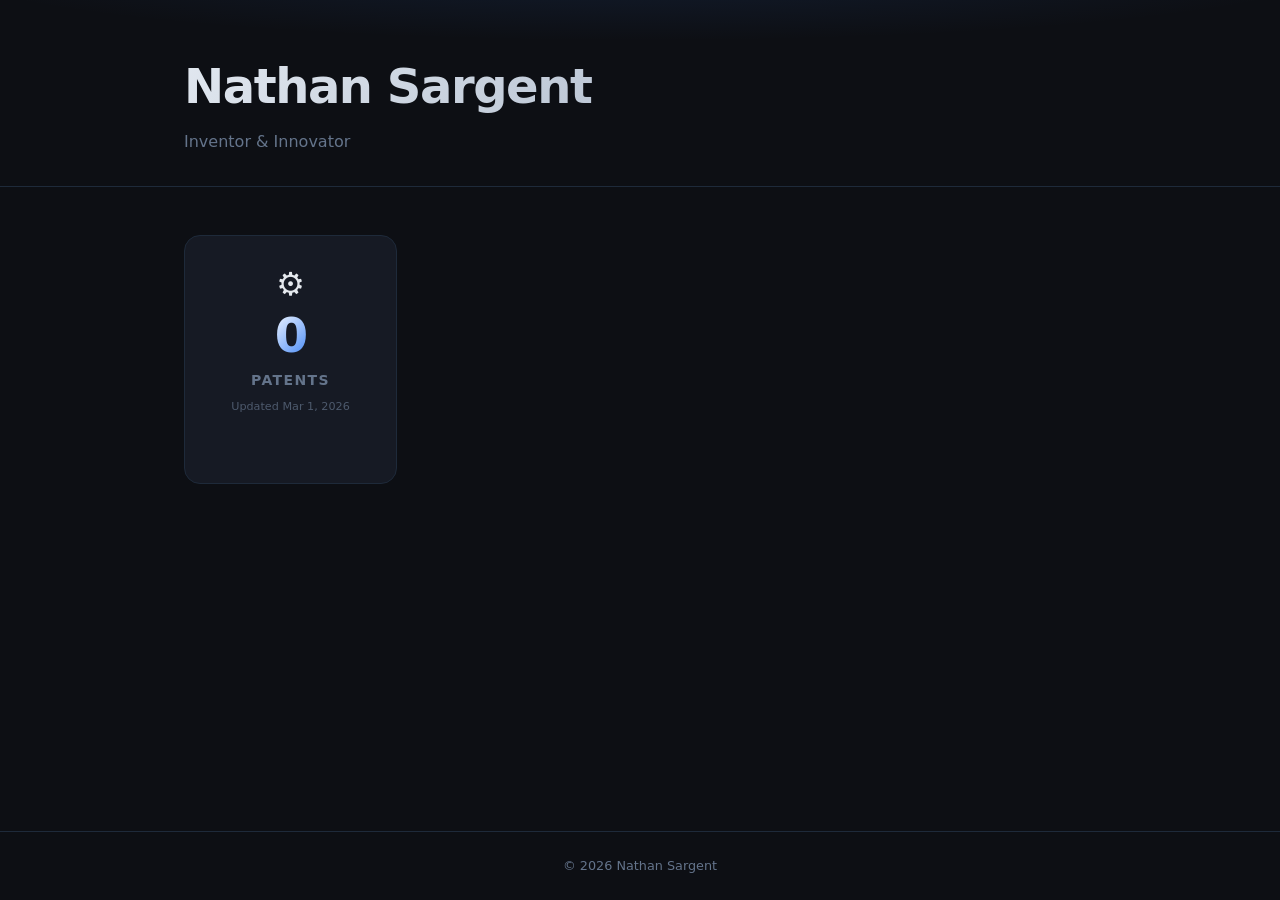
==== index.html @ 2d0cdf23 "feat: add patent lookup widget and patents listing page - Homepage with animated patent count widget" ====
<!DOCTYPE html>
<html lang="en">
<head>
  <meta charset="UTF-8" />
  <meta name="viewport" content="width=device-width, initial-scale=1.0" />
  <title>Nathan Sargent</title>
  <link rel="stylesheet" href="css/style.css" />
</head>
<body>

  <header class="site-header">
    <div class="container">
      <h1 class="site-title">Nathan Sargent</h1>
      <p class="site-subtitle">Inventor &amp; Innovator</p>
    </div>
  </header>

  <main class="container">

    <!-- Widget grid — add more widgets here later -->
    <section class="widget-grid">

      <a href="patents.html" class="widget patent-widget" id="patentWidget" aria-label="View my patents">
        <div class="widget-icon">&#9881;</div>
        <div class="widget-count" id="patentCount">—</div>
        <div class="widget-label">Patents</div>
        <div class="widget-sub" id="patentLastUpdated"></div>
        <div class="widget-cta">View all &rarr;</div>
      </a>

      <!-- Future widgets go here -->

    </section>

  </main>

  <footer class="site-footer">
    <div class="container">
      <p>&copy; <span id="footerYear"></span> Nathan Sargent</p>
    </div>
  </footer>

  <script src="js/main.js"></script>
</body>
</html>
---- css/style.css ----
/* ============================================================
   Base & Reset
   ============================================================ */
*, *::before, *::after { box-sizing: border-box; margin: 0; padding: 0; }

:root {
  --bg:         #0d0f14;
  --bg-card:    #161a24;
  --bg-card-hover: #1e2333;
  --accent:     #3b82f6;
  --accent-glow:#3b82f680;
  --accent-dim: #1d4ed8;
  --text:       #e2e8f0;
  --text-muted: #64748b;
  --border:     #1e2a3a;
  --radius:     16px;
  --transition: 0.25s ease;
}

html { scroll-behavior: smooth; }

body {
  background: var(--bg);
  color: var(--text);
  font-family: 'Segoe UI', system-ui, -apple-system, sans-serif;
  font-size: 16px;
  line-height: 1.6;
  min-height: 100vh;
  display: flex;
  flex-direction: column;
}

a { color: var(--accent); text-decoration: none; }
a:hover { text-decoration: underline; }

.container {
  width: 100%;
  max-width: 960px;
  margin: 0 auto;
  padding: 0 1.5rem;
}

.hidden { display: none !important; }

/* ============================================================
   Header
   ============================================================ */
.site-header {
  padding: 3rem 0 2rem;
  border-bottom: 1px solid var(--border);
  position: relative;
  overflow: hidden;
}

.site-header::before {
  content: '';
  position: absolute;
  inset: 0;
  background: radial-gradient(ellipse 80% 60% at 50% -20%, #3b82f620 0%, transparent 70%);
  pointer-events: none;
}

.site-title {
  font-size: clamp(1.8rem, 5vw, 3rem);
  font-weight: 700;
  letter-spacing: -0.03em;
  background: linear-gradient(135deg, #e2e8f0 0%, #94a3b8 100%);
  -webkit-background-clip: text;
  -webkit-text-fill-color: transparent;
  background-clip: text;
  animation: fadeDown 0.6s ease both;
}

.site-subtitle {
  color: var(--text-muted);
  font-size: 1rem;
  margin-top: 0.25rem;
  animation: fadeDown 0.6s 0.1s ease both;
}

.back-link {
  display: inline-block;
  font-size: 0.875rem;
  color: var(--text-muted);
  margin-bottom: 0.75rem;
  transition: color var(--transition);
  animation: fadeDown 0.5s ease both;
}
.back-link:hover { color: var(--accent); text-decoration: none; }

/* ============================================================
   Widget Grid
   ============================================================ */
.widget-grid {
  display: grid;
  grid-template-columns: repeat(auto-fill, minmax(200px, 1fr));
  gap: 1.25rem;
  padding: 3rem 0 2rem;
}

/* ============================================================
   Patent Widget
   ============================================================ */
.widget {
  display: flex;
  flex-direction: column;
  align-items: center;
  justify-content: center;
  gap: 0.4rem;
  padding: 2rem 1.5rem;
  background: var(--bg-card);
  border: 1px solid var(--border);
  border-radius: var(--radius);
  cursor: pointer;
  text-align: center;
  transition:
    transform var(--transition),
    background var(--transition),
    border-color var(--transition),
    box-shadow var(--transition);
  animation: fadeUp 0.6s 0.2s ease both;
  position: relative;
  overflow: hidden;
  text-decoration: none;
  color: inherit;
}

.widget::before {
  content: '';
  position: absolute;
  inset: 0;
  background: radial-gradient(circle at 50% 0%, var(--accent-glow) 0%, transparent 60%);
  opacity: 0;
  transition: opacity var(--transition);
  pointer-events: none;
}

.widget:hover {
  transform: translateY(-4px);
  background: var(--bg-card-hover);
  border-color: var(--accent);
  box-shadow: 0 8px 32px -8px var(--accent-glow), 0 0 0 1px var(--accent);
  text-decoration: none;
}

.widget:hover::before { opacity: 1; }

.widget:active { transform: translateY(-1px); }

.widget-icon {
  font-size: 2rem;
  line-height: 1;
  filter: grayscale(0.3);
  transition: transform var(--transition);
}
.widget:hover .widget-icon { transform: rotate(20deg) scale(1.1); }

.widget-count {
  font-size: 3rem;
  font-weight: 800;
  letter-spacing: -0.04em;
  line-height: 1;
  background: linear-gradient(135deg, #fff 0%, var(--accent) 100%);
  -webkit-background-clip: text;
  -webkit-text-fill-color: transparent;
  background-clip: text;
  min-height: 3.5rem;
  display: flex;
  align-items: center;
}

.widget-label {
  font-size: 0.875rem;
  font-weight: 600;
  color: var(--text-muted);
  text-transform: uppercase;
  letter-spacing: 0.1em;
}

.widget-sub {
  font-size: 0.7rem;
  color: var(--text-muted);
  opacity: 0.7;
}

.widget-cta {
  font-size: 0.8rem;
  color: var(--accent);
  margin-top: 0.5rem;
  opacity: 0;
  transform: translateY(4px);
  transition: opacity var(--transition), transform var(--transition);
}
.widget:hover .widget-cta { opacity: 1; transform: translateY(0); }

/* ============================================================
   Patents Page — Controls
   ============================================================ */
.patent-controls {
  display: flex;
  align-items: center;
  gap: 1rem;
  margin: 2rem 0 1.5rem;
  flex-wrap: wrap;
}

.patent-search-input {
  flex: 1;
  min-width: 200px;
  padding: 0.65rem 1rem;
  background: var(--bg-card);
  border: 1px solid var(--border);
  border-radius: 8px;
  color: var(--text);
  font-size: 0.9rem;
  outline: none;
  transition: border-color var(--transition), box-shadow var(--transition);
}
.patent-search-input::placeholder { color: var(--text-muted); }
.patent-search-input:focus {
  border-color: var(--accent);
  box-shadow: 0 0 0 3px var(--accent-glow);
}

.patent-count-badge {
  font-size: 0.8rem;
  color: var(--text-muted);
  white-space: nowrap;
}

/* ============================================================
   Patents Page — List
   ============================================================ */
.patent-list {
  list-style: none;
  display: flex;
  flex-direction: column;
  gap: 0.75rem;
  padding-bottom: 3rem;
}

.patent-item {
  display: grid;
  grid-template-columns: auto 1fr auto;
  align-items: center;
  gap: 1rem;
  padding: 1.1rem 1.25rem;
  background: var(--bg-card);
  border: 1px solid var(--border);
  border-radius: 10px;
  transition:
    transform var(--transition),
    border-color var(--transition),
    background var(--transition);
  animation: fadeUp 0.4s ease both;
}

.patent-item:hover {
  transform: translateX(4px);
  border-color: var(--accent);
  background: var(--bg-card-hover);
}

.patent-number {
  font-size: 0.75rem;
  font-weight: 700;
  color: var(--accent);
  font-family: 'Courier New', monospace;
  letter-spacing: 0.05em;
  white-space: nowrap;
}

.patent-title {
  font-size: 0.9rem;
  color: var(--text);
  line-height: 1.4;
}

.patent-date {
  font-size: 0.75rem;
  color: var(--text-muted);
  white-space: nowrap;
}

.patent-link {
  display: inline-flex;
  align-items: center;
  gap: 0.25rem;
  font-size: 0.75rem;
  color: var(--accent);
  padding: 0.3rem 0.6rem;
  border: 1px solid var(--accent);
  border-radius: 6px;
  transition: background var(--transition), color var(--transition);
  white-space: nowrap;
}
.patent-link:hover {
  background: var(--accent);
  color: #fff;
  text-decoration: none;
}

.patent-placeholder {
  padding: 2rem;
  text-align: center;
  color: var(--text-muted);
  font-style: italic;
}

.no-results {
  text-align: center;
  color: var(--text-muted);
  padding: 3rem 0;
}

.patent-source {
  font-size: 0.75rem;
  color: var(--text-muted);
  text-align: center;
  padding-bottom: 2rem;
}

/* ============================================================
   Footer
   ============================================================ */
.site-footer {
  margin-top: auto;
  padding: 1.5rem 0;
  border-top: 1px solid var(--border);
  text-align: center;
  font-size: 0.8rem;
  color: var(--text-muted);
}

/* ============================================================
   Animations
   ============================================================ */
@keyframes fadeUp {
  from { opacity: 0; transform: translateY(20px); }
  to   { opacity: 1; transform: translateY(0); }
}

@keyframes fadeDown {
  from { opacity: 0; transform: translateY(-12px); }
  to   { opacity: 1; transform: translateY(0); }
}

@keyframes countUp {
  from { opacity: 0; transform: scale(0.8); }
  to   { opacity: 1; transform: scale(1); }
}

/* Stagger patent list items */
.patent-item:nth-child(1)  { animation-delay: 0.05s; }
.patent-item:nth-child(2)  { animation-delay: 0.10s; }
.patent-item:nth-child(3)  { animation-delay: 0.15s; }
.patent-item:nth-child(4)  { animation-delay: 0.20s; }
.patent-item:nth-child(5)  { animation-delay: 0.25s; }
.patent-item:nth-child(6)  { animation-delay: 0.30s; }
.patent-item:nth-child(7)  { animation-delay: 0.35s; }
.patent-item:nth-child(8)  { animation-delay: 0.40s; }
.patent-item:nth-child(9)  { animation-delay: 0.45s; }
.patent-item:nth-child(10) { animation-delay: 0.50s; }

/* ============================================================
   Responsive
   ============================================================ */
@media (max-width: 600px) {
  .patent-item {
    grid-template-columns: 1fr auto;
    grid-template-rows: auto auto;
  }
  .patent-number { grid-column: 1; }
  .patent-date   { grid-column: 2; grid-row: 1; }
  .patent-title  { grid-column: 1 / -1; }
  .patent-link   { grid-column: 1 / -1; justify-self: start; }
}
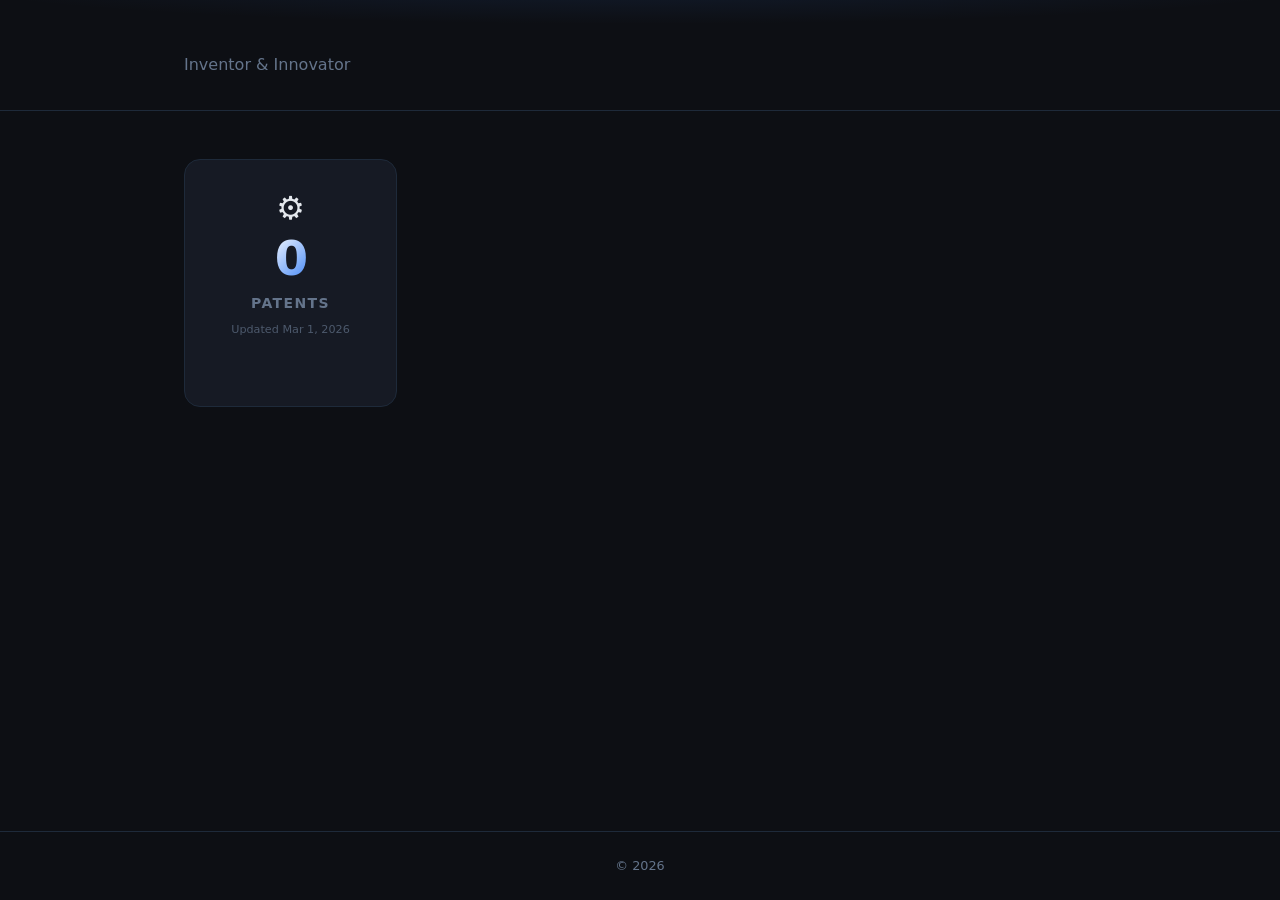
==== commit f34129ca: "refactor: remove hardcoded name from HTML — read from patents.json display_name is now written to pa" ====
--- a/index.html
+++ b/index.html
@@ -3,14 +3,14 @@
 <head>
   <meta charset="UTF-8" />
   <meta name="viewport" content="width=device-width, initial-scale=1.0" />
-  <title>Nathan Sargent</title>
+  <title>My Site</title>
   <link rel="stylesheet" href="css/style.css" />
 </head>
 <body>
 
   <header class="site-header">
     <div class="container">
-      <h1 class="site-title">Nathan Sargent</h1>
+      <h1 class="site-title" id="siteName"></h1>
       <p class="site-subtitle">Inventor &amp; Innovator</p>
     </div>
   </header>
@@ -36,7 +36,7 @@
 
   <footer class="site-footer">
     <div class="container">
-      <p>&copy; <span id="footerYear"></span> Nathan Sargent</p>
+      <p>&copy; <span id="footerYear"></span> <span id="footerName"></span></p>
     </div>
   </footer>
 
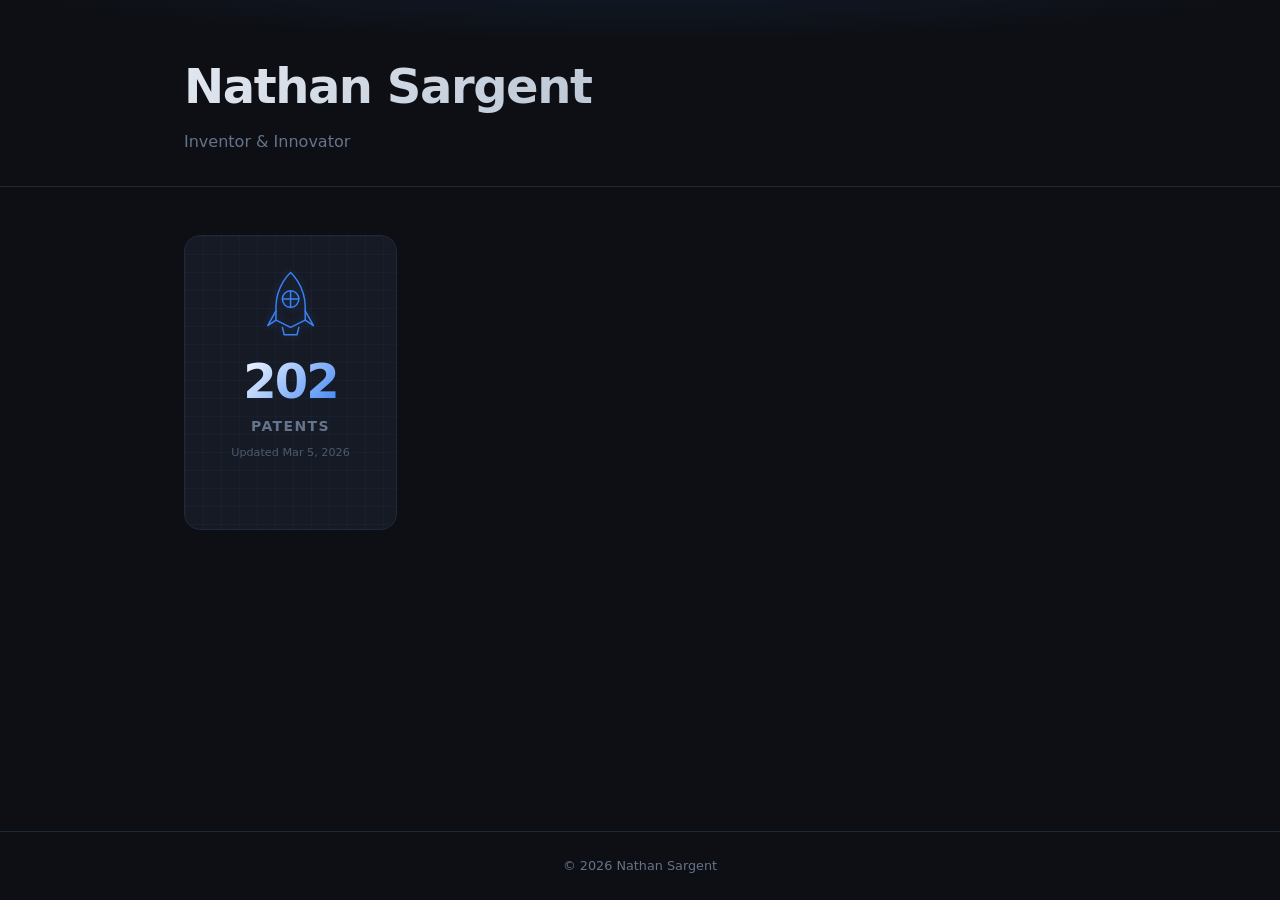
==== commit 0ed890e6: "feat: animated rocket widget + patent list UX improvements Widget: - Replace gear emoji with SVG roc" ====
--- a/index.html
+++ b/index.html
@@ -21,7 +21,27 @@
     <section class="widget-grid">
 
       <a href="patents.html" class="widget patent-widget" id="patentWidget" aria-label="View my patents">
-        <div class="widget-icon">&#9881;</div>
+        <div class="widget-icon">
+          <!-- Rocket sketches itself stroke-by-stroke on load, then engine pulses -->
+          <svg class="widget-rocket" viewBox="0 0 56 82" fill="none" xmlns="http://www.w3.org/2000/svg" aria-hidden="true">
+            <!-- Body -->
+            <path class="rk rk-body"   d="M28 5 C28 5 44 19 44 43 L44 57 L28 65 L12 57 L12 43 C12 19 28 5 28 5 Z"/>
+            <!-- Left fin -->
+            <path class="rk rk-fin-l"  d="M12 47 L3 63 L12 57"/>
+            <!-- Right fin -->
+            <path class="rk rk-fin-r"  d="M44 47 L53 63 L44 57"/>
+            <!-- Porthole ring -->
+            <circle class="rk rk-port" cx="28" cy="34" r="9"/>
+            <!-- Crosshair H -->
+            <line  class="rk rk-ch"    x1="19" y1="34" x2="37" y2="34"/>
+            <!-- Crosshair V -->
+            <line  class="rk rk-cv"    x1="28" y1="25" x2="28" y2="43"/>
+            <!-- Nozzle -->
+            <path class="rk rk-nozzle" d="M19 65 L21 73 L35 73 L37 65"/>
+            <!-- Engine glow (filled, pulsing) -->
+            <ellipse class="rk-glow"   cx="28" cy="74" rx="6" ry="3.5"/>
+          </svg>
+        </div>
         <div class="widget-count" id="patentCount">—</div>
         <div class="widget-label">Patents</div>
         <div class="widget-sub" id="patentLastUpdated"></div>
--- a/css/style.css
+++ b/css/style.css
@@ -125,7 +125,22 @@
   color: inherit;
 }
 
+/* Blueprint grid background */
 .widget::before {
+  content: '';
+  position: absolute;
+  inset: 0;
+  background-image:
+    linear-gradient(rgba(59,130,246,0.06) 1px, transparent 1px),
+    linear-gradient(90deg, rgba(59,130,246,0.06) 1px, transparent 1px);
+  background-size: 18px 18px;
+  border-radius: var(--radius);
+  pointer-events: none;
+  transition: opacity var(--transition);
+}
+
+/* Hover glow overlay */
+.widget::after {
   content: '';
   position: absolute;
   inset: 0;
@@ -143,17 +158,67 @@
   text-decoration: none;
 }
 
-.widget:hover::before { opacity: 1; }
+.widget:hover::before { opacity: 2; }
+.widget:hover::after  { opacity: 1; }
 
 .widget:active { transform: translateY(-1px); }
 
 .widget-icon {
-  font-size: 2rem;
   line-height: 1;
-  filter: grayscale(0.3);
   transition: transform var(--transition);
-}
-.widget:hover .widget-icon { transform: rotate(20deg) scale(1.1); }
+  position: relative;
+  z-index: 1;
+}
+.widget:hover .widget-icon { transform: translateY(-4px) scale(1.06); }
+
+/* ── Rocket SVG ──────────────────────────────────────────── */
+.widget-rocket {
+  width: 3.2rem;
+  height: auto;
+  overflow: visible;
+  filter: drop-shadow(0 0 4px rgba(59,130,246,0.3));
+  transition: filter var(--transition);
+}
+.widget:hover .widget-rocket {
+  filter: drop-shadow(0 0 10px rgba(59,130,246,0.7));
+}
+
+/* Shared stroke style for all rocket paths */
+.rk {
+  fill: none;
+  stroke: var(--accent);
+  stroke-width: 1.6;
+  stroke-linecap: round;
+  stroke-linejoin: round;
+  animation: rocketDraw 1.5s ease forwards;
+  stroke-dashoffset: 400;
+  stroke-dasharray: 400;
+}
+
+/* Per-element tuning — dasharray ≈ path length */
+.rk-body   { stroke-dasharray: 220; stroke-dashoffset: 220; animation-delay: 0.1s; }
+.rk-fin-l  { stroke-dasharray: 52;  stroke-dashoffset: 52;  animation-delay: 0.6s; }
+.rk-fin-r  { stroke-dasharray: 52;  stroke-dashoffset: 52;  animation-delay: 0.75s; }
+.rk-port   { stroke-dasharray: 57;  stroke-dashoffset: 57;  animation-delay: 1.0s; }
+.rk-ch     { stroke-dasharray: 18;  stroke-dashoffset: 18;  animation-delay: 1.25s; }
+.rk-cv     { stroke-dasharray: 18;  stroke-dashoffset: 18;  animation-delay: 1.4s; }
+.rk-nozzle { stroke-dasharray: 46;  stroke-dashoffset: 46;  animation-delay: 1.55s; }
+
+.rk-glow {
+  fill: var(--accent);
+  opacity: 0;
+  transform-origin: 50% 73px;
+  animation: enginePulse 1.8s ease-in-out 1.85s infinite;
+}
+
+@keyframes rocketDraw {
+  to { stroke-dashoffset: 0; }
+}
+
+@keyframes enginePulse {
+  0%, 100% { opacity: 0.15; transform: scaleX(0.7) scaleY(0.6); filter: blur(1px); }
+  50%       { opacity: 0.85; transform: scaleX(1.3) scaleY(1.1); filter: blur(3px); }
+}
 
 .widget-count {
   font-size: 3rem;
@@ -241,13 +306,14 @@
 
 .patent-item {
   display: grid;
-  grid-template-columns: auto 1fr auto;
+  grid-template-columns: auto 1fr;
   align-items: center;
   gap: 1rem;
   padding: 1.1rem 1.25rem;
   background: var(--bg-card);
   border: 1px solid var(--border);
   border-radius: 10px;
+  cursor: pointer;
   transition:
     transform var(--transition),
     border-color var(--transition),
@@ -261,43 +327,36 @@
   background: var(--bg-card-hover);
 }
 
+.patent-item:focus-visible {
+  outline: 2px solid var(--accent);
+  outline-offset: 2px;
+}
+
+/* Number + date grouped in left column */
+.patent-meta {
+  display: flex;
+  align-items: baseline;
+  gap: 0.65rem;
+  white-space: nowrap;
+}
+
 .patent-number {
-  font-size: 0.75rem;
+  font-size: 1rem;
   font-weight: 700;
   color: var(--accent);
   font-family: 'Courier New', monospace;
-  letter-spacing: 0.05em;
-  white-space: nowrap;
+  letter-spacing: 0.03em;
+}
+
+.patent-date {
+  font-size: 0.72rem;
+  color: var(--text-muted);
 }
 
 .patent-title {
   font-size: 0.9rem;
   color: var(--text);
   line-height: 1.4;
-}
-
-.patent-date {
-  font-size: 0.75rem;
-  color: var(--text-muted);
-  white-space: nowrap;
-}
-
-.patent-link {
-  display: inline-flex;
-  align-items: center;
-  gap: 0.25rem;
-  font-size: 0.75rem;
-  color: var(--accent);
-  padding: 0.3rem 0.6rem;
-  border: 1px solid var(--accent);
-  border-radius: 6px;
-  transition: background var(--transition), color var(--transition);
-  white-space: nowrap;
-}
-.patent-link:hover {
-  background: var(--accent);
-  color: #fff;
-  text-decoration: none;
 }
 
 .patent-placeholder {
@@ -365,13 +424,7 @@
 /* ============================================================
    Responsive
    ============================================================ */
-@media (max-width: 600px) {
-  .patent-item {
-    grid-template-columns: 1fr auto;
-    grid-template-rows: auto auto;
-  }
-  .patent-number { grid-column: 1; }
-  .patent-date   { grid-column: 2; grid-row: 1; }
-  .patent-title  { grid-column: 1 / -1; }
-  .patent-link   { grid-column: 1 / -1; justify-self: start; }
-}
+@media (max-width: 520px) {
+  .patent-item { grid-template-columns: 1fr; }
+  .patent-meta { flex-wrap: wrap; }
+}
